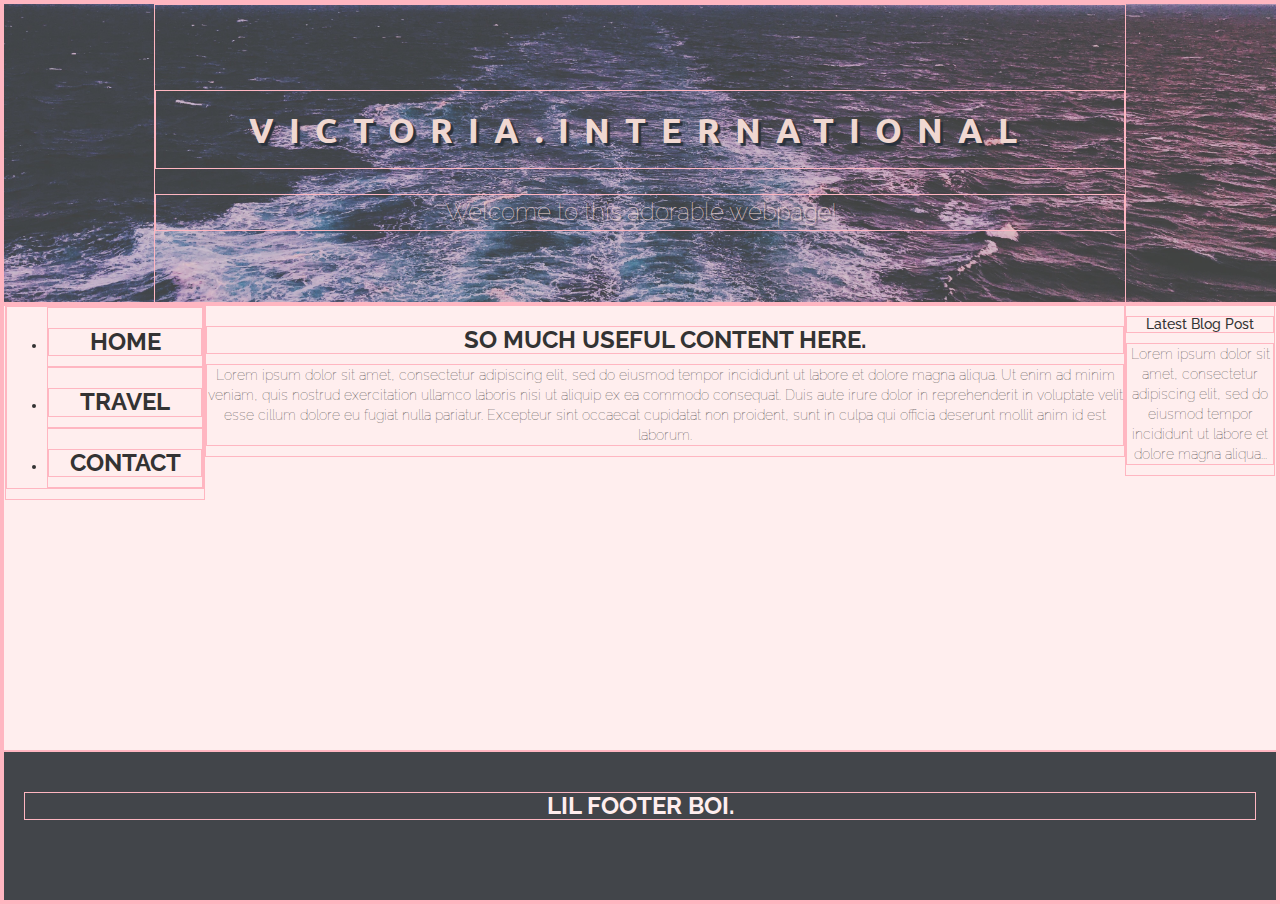
==== index.html @ a7b3a6ed "Successfully organized HTML and CSS to give me the layout I was hoping for. Very Basic. No Fancy CSS" ====
<!DOCTYPE html>
<html>
<head>
	<title>Creative Landing Page</title>
	<link rel="stylesheet" href="https://maxcdn.bootstrapcdn.com/bootstrap/3.2.0/css/bootstrap.min.css">
	<link href="https://fonts.googleapis.com/css?family=Raleway|Ubuntu" rel="stylesheet">
	<link rel="stylesheet" href="style.css">
</head>
<body>
	<div class="content">

		<div class="header">
			<div class="banner">
				<h1 id="title">Victoria.International</h1>
				<p id="subtitle">Welcome to this adorable webpage!</p>
			</div><!--End of Banner div-->
		</div><!--End of header div-->

		<div class="body">
			<div id="container">
				<div id="center" class="column">
					<h3>So much useful content here.</h3>
					<p>Lorem ipsum dolor sit amet, consectetur adipiscing elit, sed do eiusmod tempor incididunt ut labore et dolore magna aliqua. Ut enim ad minim veniam, quis nostrud exercitation ullamco laboris nisi ut aliquip ex ea commodo consequat. Duis aute irure dolor in reprehenderit in voluptate velit esse cillum dolore eu fugiat nulla pariatur. Excepteur sint occaecat cupidatat non proident, sunt in culpa qui officia deserunt mollit anim id est laborum.</p>
				</div><!--End of Center div-->
  				<div id="left" class="column">
  					<ul>
						<li><h3>Home</h3></li>
						<li><h3>Travel</h3></li>
						<li><h3>Contact</h3></li>
					</ul>
  				</div><!--End of Left div-->
  				<div id="right" class="column">
  					<h5>Latest Blog Post</h5>
  					<p>Lorem ipsum dolor sit amet, consectetur adipiscing elit, sed do eiusmod tempor incididunt ut labore et dolore magna aliqua...</p>
  				</div><!--End of Right div-->
			</div><!--End of Container div-->
		</div><!--End of Body div-->

		<div class="footer">
			<h3>Lil footer boi.</h5>
		</div><!--End of Footer div-->

	</div><!--End of Content div-->
</body>
</html>
---- style.css ----
* {
	border: 1px solid lightpink;
}

/* Fonts and colors only */
body {
	font-family: 'Raleway', sans-serif;
	font-weight: lighter;
	font-style: normal;
	text-align: center;
	min-width: 550px;

}

h1 {
	font-family: 'Ubuntu', sans-serif;
	font-weight: bold;
	text-transform: uppercase;
}

h2 {
	font-family: 'Ubuntu', sans-serif;
	font-weight: normal;
	text-transform: uppercase;
}

h3 {
	font-family: 'Raleway', sans-serif;
	font-weight: bold;
	text-transform: uppercase;
}

/*Custom Design*/

.content{
	display: flex;
	min-height: 100vh;
	flex-direction: column;
}

/* Header Styles */
.header {
	height: 300px;
	background-image: url("images/ocean.jpg");
	background-position: center bottom -420px;
	background-size: cover;
}
.banner {
	height: 300px;
	position: center;
	margin: auto 150px;
	text-align: center;
	padding-top: 60px;
	overflow: scroll;
    justify-content: space-around;
}

.banner h1 {
	color: rgb(240, 216, 209);
	text-shadow: 3px 3px 1px #2A323D;
	font-size: 34px;
	letter-spacing: 15px;
	padding: 20px;
	margin-top: 25px;
	margin-bottom: 25px;
}

.banner p {
	color: rgb(240, 216, 209);
	text-shadow: 2px 2px 1px #2A323D;
	font-size: 24px;
	margin: auto 0px;
}
/* ------------------------------------- */


/* Body Styles */
.body {
	flex: 1;
	background-color: #FFEEEE;
	text-align: center;
}

#container {
	padding-left: 200px;
	padding-right: 150px;
}

#container .column {
  position: relative;
  float: left;
}

#center {
  width: 100%;
}

#left {
  width: 200px;          
  right: 200px;          
  margin-left: -100%;
}

#right {
  width: 150px;          
  margin-right: -150px;  
}

/* ------------------------------------- */


/* Footer Styles */
.footer {
	color: #FFEEEE;
	height: 150px;
	background-color: #42454A;
	padding: 20px;
}
/* ------------------------------------- */



/*Custom Design for Viewport Sizes*/

/*Tablet Format*/
@media screen and (max-width: 769px) {
.banner {
	border-width: 60px 90px;
	margin: 0px;
}
#title {
	font-size: 28px;
	letter-spacing: 8px;	
}
}/*End of Tablet Format*/


/*Phone Format*/
@media screen and (max-width: 481px) {
.banner {
	border-width: 60px 20px 60px 20px;
	margin: 0px;
}
#title {
	font-size: 20px;
	letter-spacing: 2px;
	padding: 20px 0px;
}
#subtitle {
	font-weight: lighter;
	font-size: 18px;
	padding-top: 0px;
}
}/*End of Phone Format*/
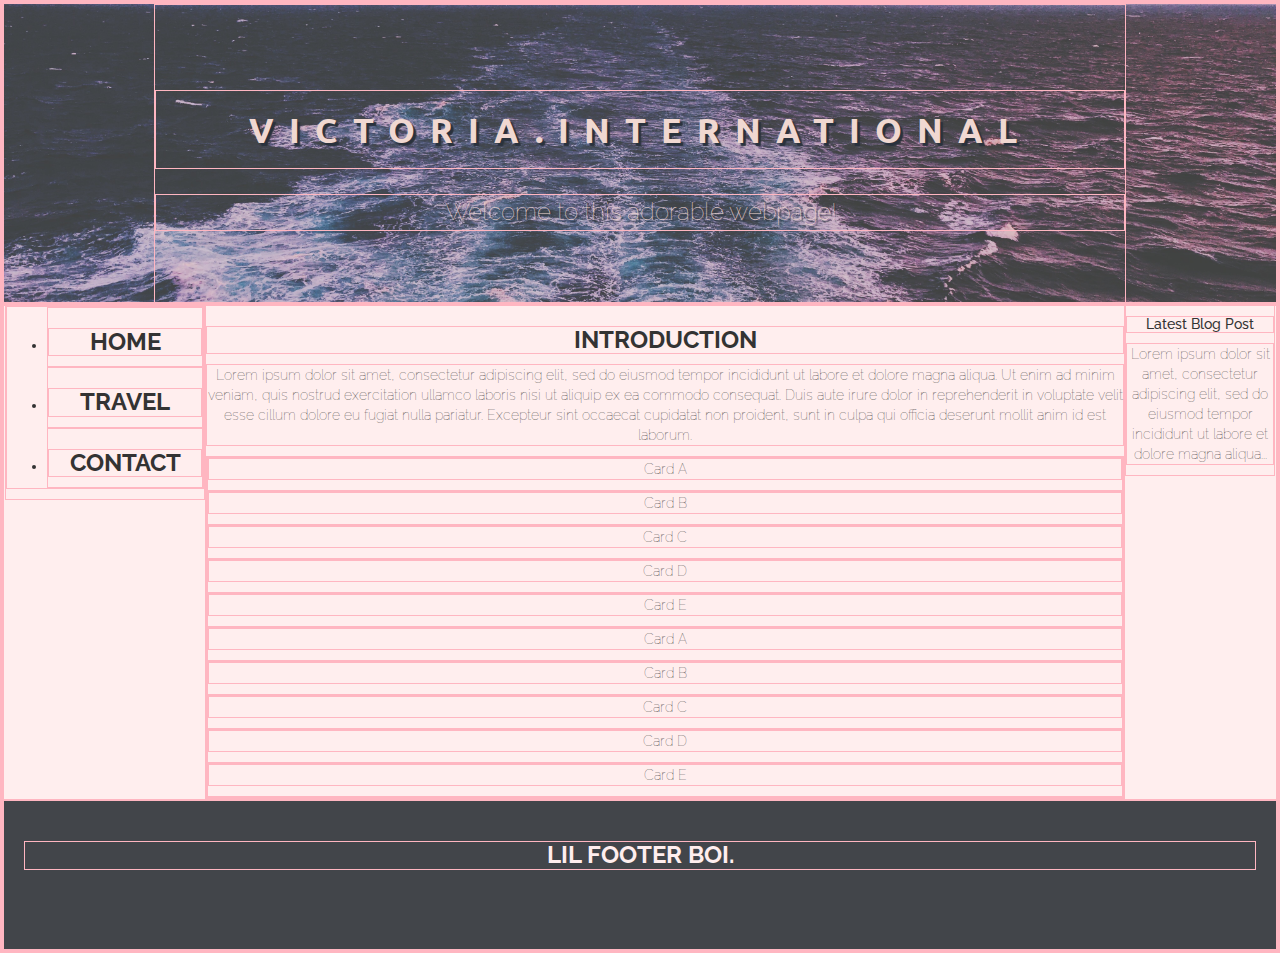
==== commit 04ba42c5: "Testing card addition to layout. In progress. Only HTML transferred no CSS." ====
--- a/index.html
+++ b/index.html
@@ -19,8 +19,40 @@
 		<div class="body">
 			<div id="container">
 				<div id="center" class="column">
-					<h3>So much useful content here.</h3>
+					<h3>Introduction</h3>
 					<p>Lorem ipsum dolor sit amet, consectetur adipiscing elit, sed do eiusmod tempor incididunt ut labore et dolore magna aliqua. Ut enim ad minim veniam, quis nostrud exercitation ullamco laboris nisi ut aliquip ex ea commodo consequat. Duis aute irure dolor in reprehenderit in voluptate velit esse cillum dolore eu fugiat nulla pariatur. Excepteur sint occaecat cupidatat non proident, sunt in culpa qui officia deserunt mollit anim id est laborum.</p>
+					<div class="deck">
+						<div class="card" id="itemA">
+							<p>Card A</p>
+						</div>
+						<div class="card" id="itemB">
+							<p>Card B</p>
+						</div>
+						<div class="card" id="itemC">
+							<p>Card C</p>
+						</div>
+						<div class="card" id="itemD">
+							<p>Card D</p>
+						</div>
+						<div class="card" id="itemE">
+							<p>Card E</p>
+						</div>
+						<div class="card" id="itemA">
+							<p>Card A</p>
+						</div>
+						<div class="card" id="itemB">
+							<p>Card B</p>
+						</div>
+						<div class="card" id="itemC">
+							<p>Card C</p>
+						</div>
+						<div class="card" id="itemD">
+							<p>Card D</p>
+						</div>
+						<div class="card" id="itemE">
+							<p>Card E</p>
+						</div>
+					</div><!--End of Deck div-->
 				</div><!--End of Center div-->
   				<div id="left" class="column">
   					<ul>
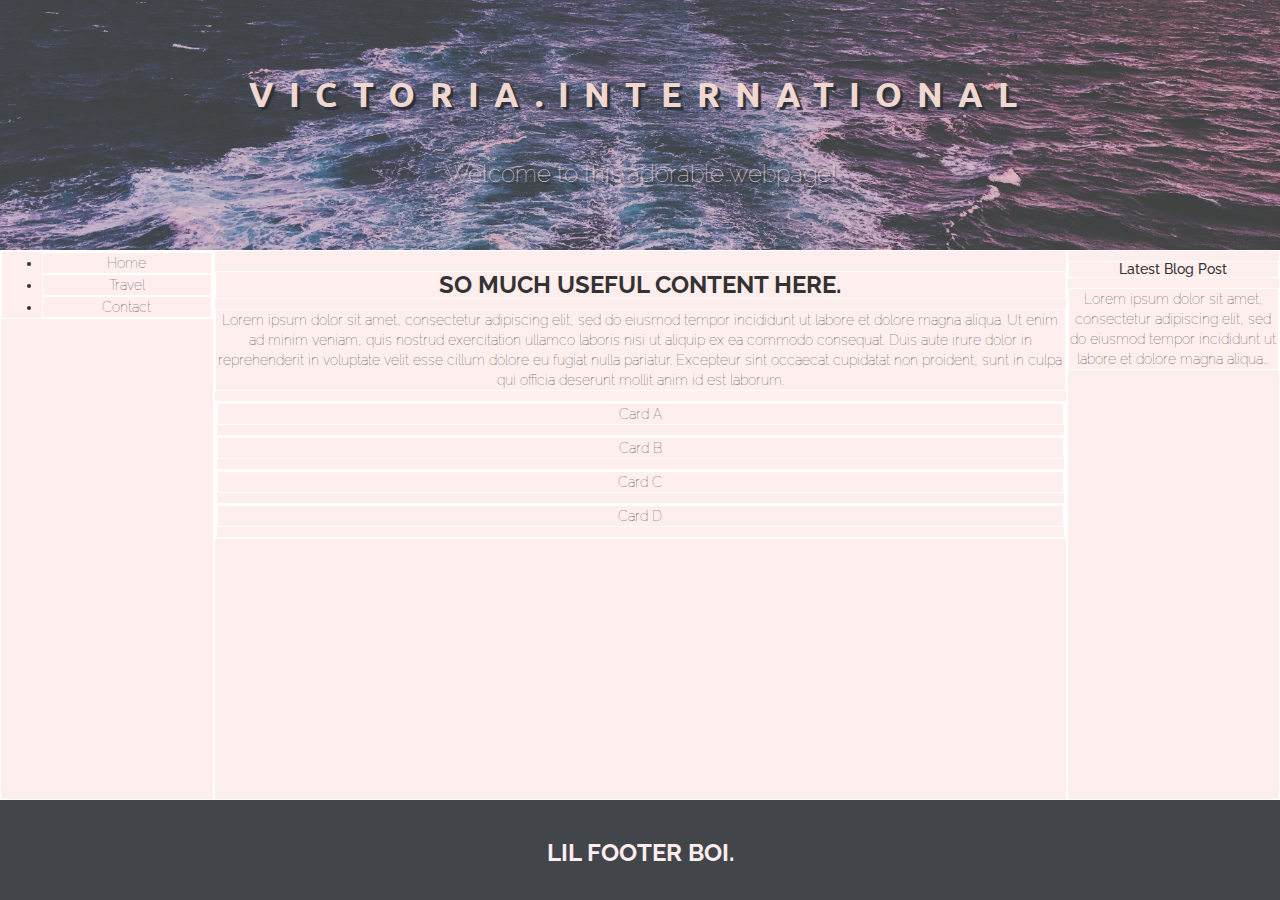
==== commit e20c617d: "Created desired layout with flexbox properties. Have not experimented with scrolling through boxes -" ====
--- a/index.html
+++ b/index.html
@@ -8,7 +8,6 @@
 </head>
 <body>
 	<div class="content">
-
 		<div class="header">
 			<div class="banner">
 				<h1 id="title">Victoria.International</h1>
@@ -17,61 +16,42 @@
 		</div><!--End of header div-->
 
 		<div class="body">
-			<div id="container">
-				<div id="center" class="column">
-					<h3>Introduction</h3>
+				<div id="left">
+					<ul>
+						<li>Home</li>
+						<li>Travel</li>
+						<li>Contact</li>
+					</ul>
+				</div>
+				<div id="center">
+					<h3>So much useful content here.</h3>
 					<p>Lorem ipsum dolor sit amet, consectetur adipiscing elit, sed do eiusmod tempor incididunt ut labore et dolore magna aliqua. Ut enim ad minim veniam, quis nostrud exercitation ullamco laboris nisi ut aliquip ex ea commodo consequat. Duis aute irure dolor in reprehenderit in voluptate velit esse cillum dolore eu fugiat nulla pariatur. Excepteur sint occaecat cupidatat non proident, sunt in culpa qui officia deserunt mollit anim id est laborum.</p>
-					<div class="deck">
-						<div class="card" id="itemA">
+					<div id="deck">
+						<div class="card">
 							<p>Card A</p>
 						</div>
-						<div class="card" id="itemB">
+						<div class="card">
 							<p>Card B</p>
 						</div>
-						<div class="card" id="itemC">
+						<div class="card">
 							<p>Card C</p>
 						</div>
-						<div class="card" id="itemD">
+						<div class="card">
 							<p>Card D</p>
 						</div>
-						<div class="card" id="itemE">
-							<p>Card E</p>
-						</div>
-						<div class="card" id="itemA">
-							<p>Card A</p>
-						</div>
-						<div class="card" id="itemB">
-							<p>Card B</p>
-						</div>
-						<div class="card" id="itemC">
-							<p>Card C</p>
-						</div>
-						<div class="card" id="itemD">
-							<p>Card D</p>
-						</div>
-						<div class="card" id="itemE">
-							<p>Card E</p>
-						</div>
-					</div><!--End of Deck div-->
-				</div><!--End of Center div-->
-  				<div id="left" class="column">
-  					<ul>
-						<li><h3>Home</h3></li>
-						<li><h3>Travel</h3></li>
-						<li><h3>Contact</h3></li>
-					</ul>
-  				</div><!--End of Left div-->
-  				<div id="right" class="column">
-  					<h5>Latest Blog Post</h5>
-  					<p>Lorem ipsum dolor sit amet, consectetur adipiscing elit, sed do eiusmod tempor incididunt ut labore et dolore magna aliqua...</p>
-  				</div><!--End of Right div-->
-			</div><!--End of Container div-->
+					</div>
+				</div>
+				<div id="right">
+					<h5>Latest Blog Post</h5>
+					<p>Lorem ipsum dolor sit amet, consectetur adipiscing elit, sed do eiusmod tempor incididunt ut labore et dolore magna aliqua...</p>
+				</div>
 		</div><!--End of Body div-->
+
+
 
 		<div class="footer">
 			<h3>Lil footer boi.</h5>
 		</div><!--End of Footer div-->
-
 	</div><!--End of Content div-->
 </body>
 </html>--- a/style.css
+++ b/style.css
@@ -1,6 +1,6 @@
-* {
+/** {
 	border: 1px solid lightpink;
-}
+}*/
 
 /* Fonts and colors only */
 body {
@@ -8,7 +8,6 @@
 	font-weight: lighter;
 	font-style: normal;
 	text-align: center;
-	min-width: 550px;
 
 }
 
@@ -40,17 +39,17 @@
 
 /* Header Styles */
 .header {
-	height: 300px;
+	height: 250px;
 	background-image: url("images/ocean.jpg");
 	background-position: center bottom -420px;
 	background-size: cover;
 }
 .banner {
-	height: 300px;
+	height: 250px;
 	position: center;
 	margin: auto 150px;
 	text-align: center;
-	padding-top: 60px;
+	padding-top: 30px;
 	overflow: scroll;
     justify-content: space-around;
 }
@@ -76,34 +75,26 @@
 
 /* Body Styles */
 .body {
+	display: flex;
 	flex: 1;
 	background-color: #FFEEEE;
 	text-align: center;
 }
 
-#container {
-	padding-left: 200px;
-	padding-right: 150px;
-}
-
-#container .column {
-  position: relative;
-  float: left;
+.body * {
+	border: 1px solid white;
 }
 
 #center {
-  width: 100%;
+	width: 80%;
 }
 
 #left {
-  width: 200px;          
-  right: 200px;          
-  margin-left: -100%;
+	 width: 20%;
 }
 
 #right {
-  width: 150px;          
-  margin-right: -150px;  
+	width: 20%;
 }
 
 /* ------------------------------------- */
@@ -112,7 +103,7 @@
 /* Footer Styles */
 .footer {
 	color: #FFEEEE;
-	height: 150px;
+	height: 100px;
 	background-color: #42454A;
 	padding: 20px;
 }
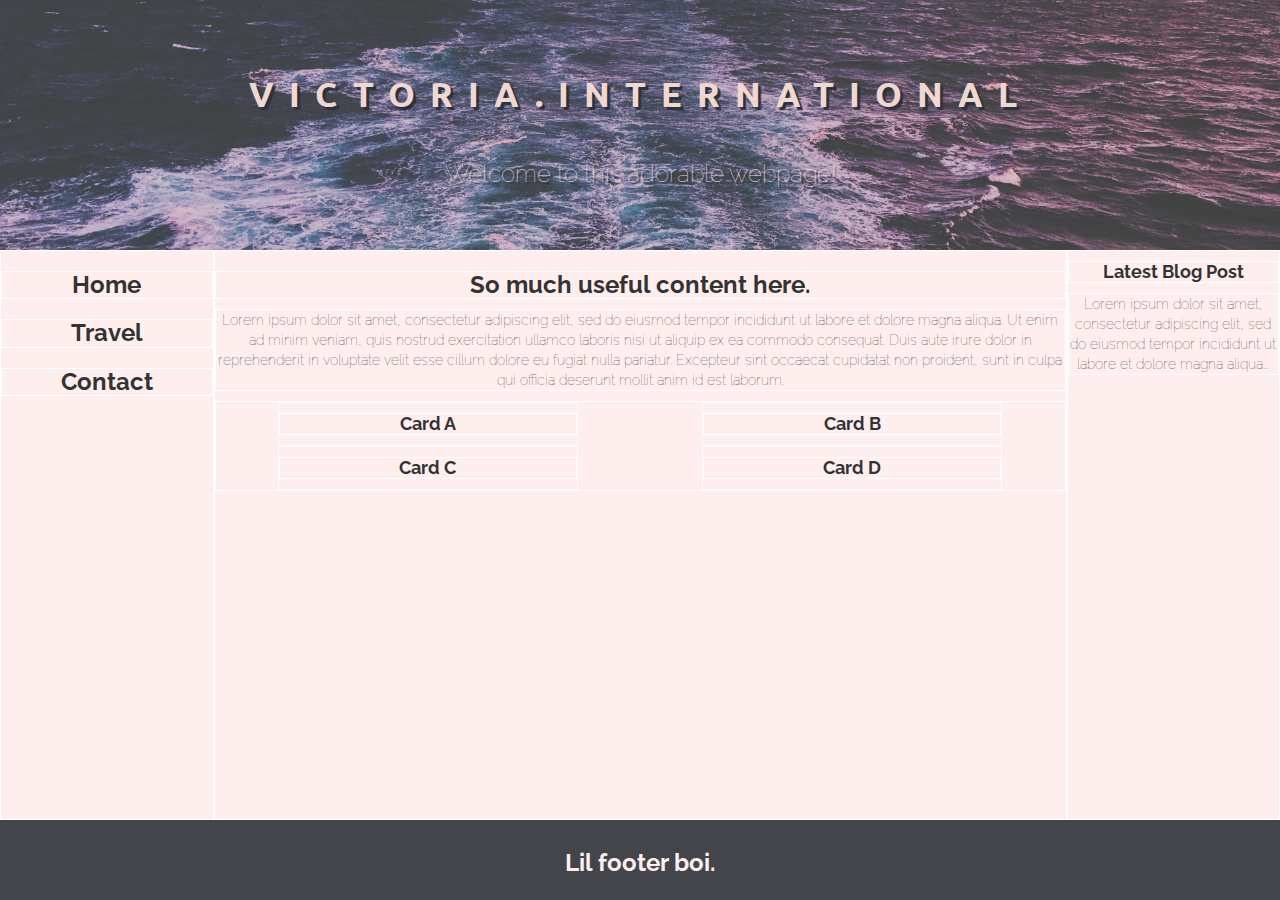
==== commit ac86546d: "Small changes. Removed list in left sidebar." ====
--- a/index.html
+++ b/index.html
@@ -17,32 +17,30 @@
 
 		<div class="body">
 				<div id="left">
-					<ul>
-						<li>Home</li>
-						<li>Travel</li>
-						<li>Contact</li>
-					</ul>
+						<h3>Home</h3>
+						<h3>Travel</h3>
+						<h3>Contact</h3>
 				</div>
 				<div id="center">
 					<h3>So much useful content here.</h3>
 					<p>Lorem ipsum dolor sit amet, consectetur adipiscing elit, sed do eiusmod tempor incididunt ut labore et dolore magna aliqua. Ut enim ad minim veniam, quis nostrud exercitation ullamco laboris nisi ut aliquip ex ea commodo consequat. Duis aute irure dolor in reprehenderit in voluptate velit esse cillum dolore eu fugiat nulla pariatur. Excepteur sint occaecat cupidatat non proident, sunt in culpa qui officia deserunt mollit anim id est laborum.</p>
 					<div id="deck">
 						<div class="card">
-							<p>Card A</p>
+							<h4>Card A</h4>
 						</div>
 						<div class="card">
-							<p>Card B</p>
+							<h4>Card B</h4>
 						</div>
 						<div class="card">
-							<p>Card C</p>
+							<h4>Card C</h4>
 						</div>
 						<div class="card">
-							<p>Card D</p>
+							<h4>Card D</h4>
 						</div>
 					</div>
 				</div>
 				<div id="right">
-					<h5>Latest Blog Post</h5>
+					<h4>Latest Blog Post</h4>
 					<p>Lorem ipsum dolor sit amet, consectetur adipiscing elit, sed do eiusmod tempor incididunt ut labore et dolore magna aliqua...</p>
 				</div>
 		</div><!--End of Body div-->
--- a/style.css
+++ b/style.css
@@ -26,7 +26,13 @@
 h3 {
 	font-family: 'Raleway', sans-serif;
 	font-weight: bold;
-	text-transform: uppercase;
+	text-transform: normal;
+}
+
+h4 {
+	font-family: 'Raleway', sans-serif;
+	font-weight: bold;
+	text-transform: normal;
 }
 
 /*Custom Design*/
@@ -83,14 +89,26 @@
 
 .body * {
 	border: 1px solid white;
+	overflow: scroll;
 }
 
 #center {
 	width: 80%;
 }
 
+#deck{
+	display: flex;
+	flex-wrap: wrap;
+	justify-content: space-around;
+}
+.card {
+	 width: 300px;
+}
+
 #left {
 	 width: 20%;
+	 text-align: center;
+	 padding: 0px;
 }
 
 #right {
@@ -103,9 +121,9 @@
 /* Footer Styles */
 .footer {
 	color: #FFEEEE;
-	height: 100px;
+	height: 80px;
 	background-color: #42454A;
-	padding: 20px;
+	padding: 10px;
 }
 /* ------------------------------------- */
 
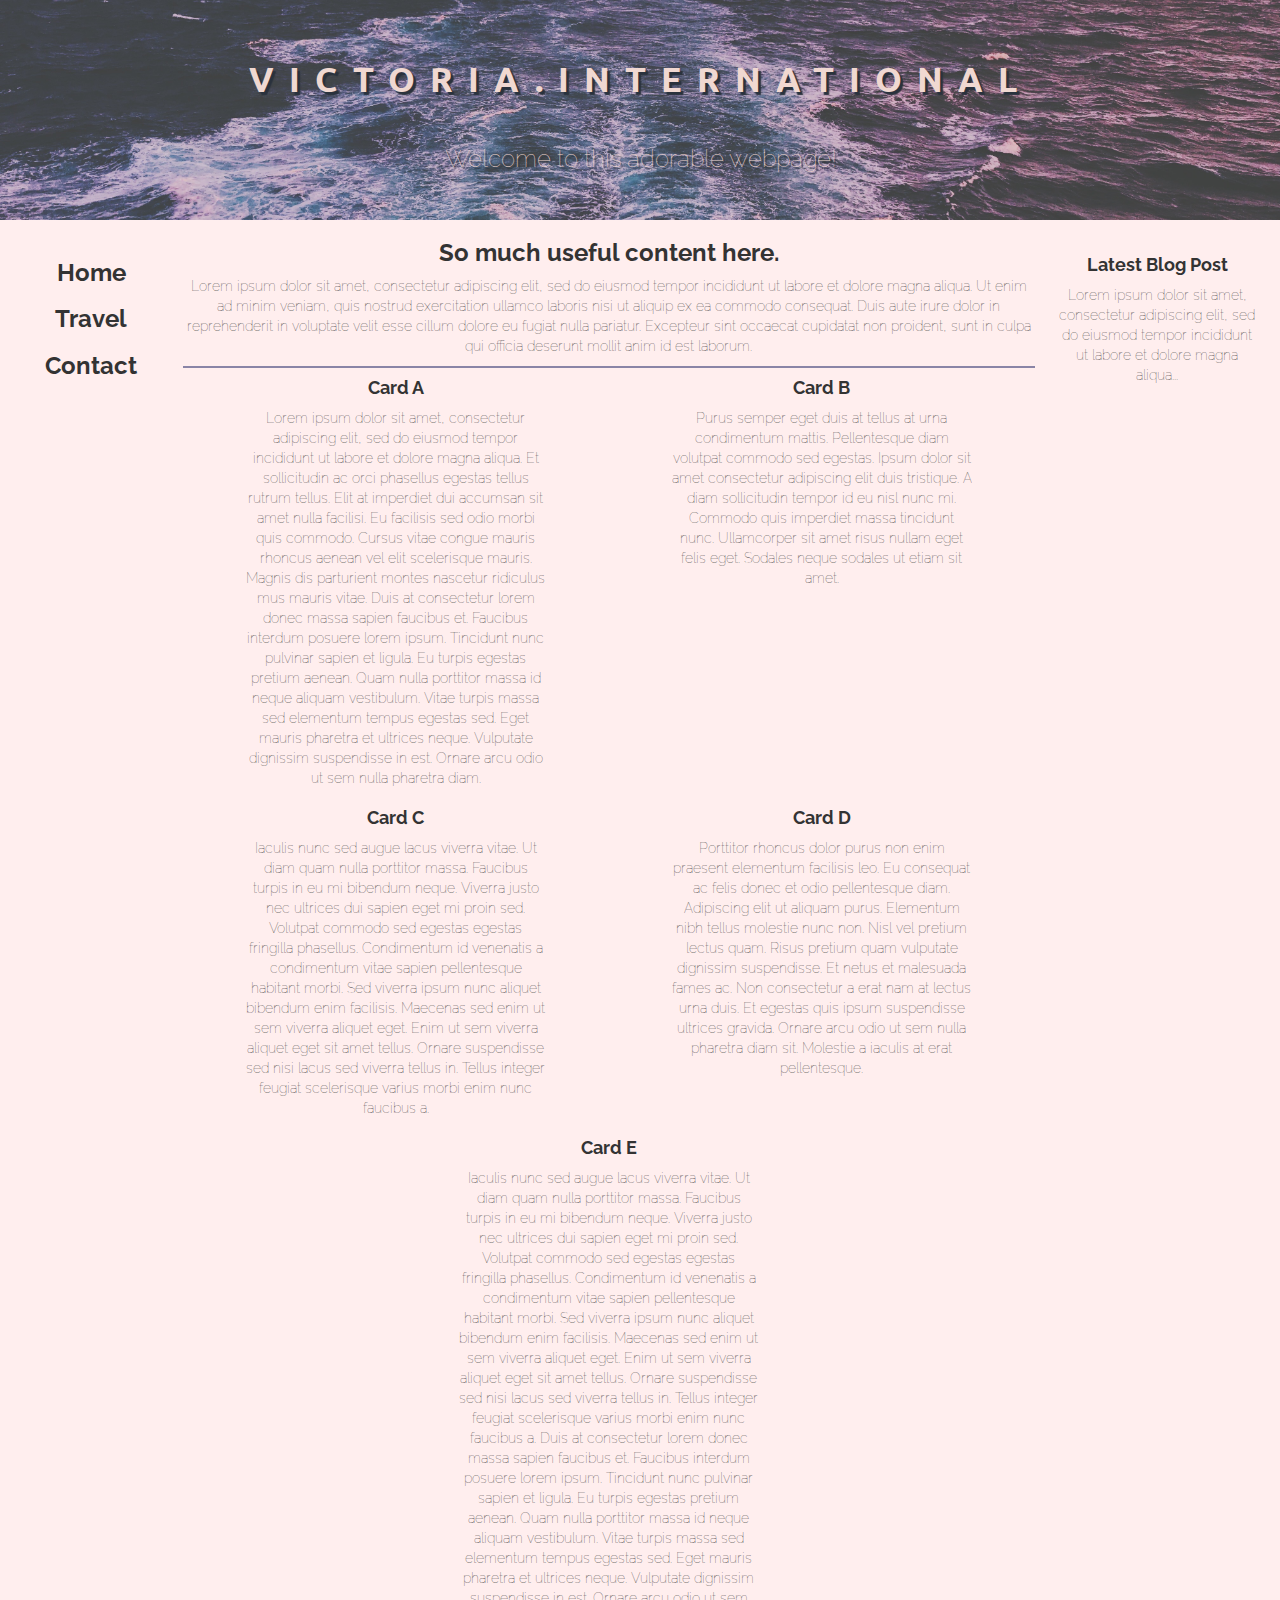
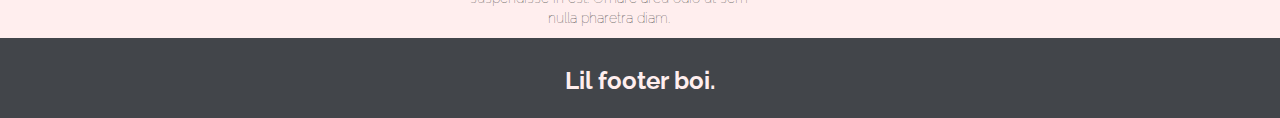
==== commit 64e78a68: "Things are looking good. More content/photos need to be added. Some areas of padding need tweaking. " ====
--- a/index.html
+++ b/index.html
@@ -27,15 +27,23 @@
 					<div id="deck">
 						<div class="card">
 							<h4>Card A</h4>
+							<p>Lorem ipsum dolor sit amet, consectetur adipiscing elit, sed do eiusmod tempor incididunt ut labore et dolore magna aliqua. Et sollicitudin ac orci phasellus egestas tellus rutrum tellus. Elit at imperdiet dui accumsan sit amet nulla facilisi. Eu facilisis sed odio morbi quis commodo. Cursus vitae congue mauris rhoncus aenean vel elit scelerisque mauris. Magnis dis parturient montes nascetur ridiculus mus mauris vitae. Duis at consectetur lorem donec massa sapien faucibus et. Faucibus interdum posuere lorem ipsum. Tincidunt nunc pulvinar sapien et ligula. Eu turpis egestas pretium aenean. Quam nulla porttitor massa id neque aliquam vestibulum. Vitae turpis massa sed elementum tempus egestas sed. Eget mauris pharetra et ultrices neque. Vulputate dignissim suspendisse in est. Ornare arcu odio ut sem nulla pharetra diam.</p>
 						</div>
 						<div class="card">
 							<h4>Card B</h4>
+							<p>Purus semper eget duis at tellus at urna condimentum mattis. Pellentesque diam volutpat commodo sed egestas. Ipsum dolor sit amet consectetur adipiscing elit duis tristique. A diam sollicitudin tempor id eu nisl nunc mi. Commodo quis imperdiet massa tincidunt nunc. Ullamcorper sit amet risus nullam eget felis eget. Sodales neque sodales ut etiam sit amet. </p>
 						</div>
 						<div class="card">
 							<h4>Card C</h4>
+							<p>Iaculis nunc sed augue lacus viverra vitae. Ut diam quam nulla porttitor massa. Faucibus turpis in eu mi bibendum neque. Viverra justo nec ultrices dui sapien eget mi proin sed. Volutpat commodo sed egestas egestas fringilla phasellus. Condimentum id venenatis a condimentum vitae sapien pellentesque habitant morbi. Sed viverra ipsum nunc aliquet bibendum enim facilisis. Maecenas sed enim ut sem viverra aliquet eget. Enim ut sem viverra aliquet eget sit amet tellus. Ornare suspendisse sed nisi lacus sed viverra tellus in. Tellus integer feugiat scelerisque varius morbi enim nunc faucibus a.</p>
 						</div>
 						<div class="card">
 							<h4>Card D</h4>
+							<p>Porttitor rhoncus dolor purus non enim praesent elementum facilisis leo. Eu consequat ac felis donec et odio pellentesque diam. Adipiscing elit ut aliquam purus. Elementum nibh tellus molestie nunc non. Nisl vel pretium lectus quam. Risus pretium quam vulputate dignissim suspendisse. Et netus et malesuada fames ac. Non consectetur a erat nam at lectus urna duis. Et egestas quis ipsum suspendisse ultrices gravida. Ornare arcu odio ut sem nulla pharetra diam sit. Molestie a iaculis at erat pellentesque.</p>
+						</div>
+						<div class="card">
+							<h4>Card E</h4>
+							<p>Iaculis nunc sed augue lacus viverra vitae. Ut diam quam nulla porttitor massa. Faucibus turpis in eu mi bibendum neque. Viverra justo nec ultrices dui sapien eget mi proin sed. Volutpat commodo sed egestas egestas fringilla phasellus. Condimentum id venenatis a condimentum vitae sapien pellentesque habitant morbi. Sed viverra ipsum nunc aliquet bibendum enim facilisis. Maecenas sed enim ut sem viverra aliquet eget. Enim ut sem viverra aliquet eget sit amet tellus. Ornare suspendisse sed nisi lacus sed viverra tellus in. Tellus integer feugiat scelerisque varius morbi enim nunc faucibus a. Duis at consectetur lorem donec massa sapien faucibus et. Faucibus interdum posuere lorem ipsum. Tincidunt nunc pulvinar sapien et ligula. Eu turpis egestas pretium aenean. Quam nulla porttitor massa id neque aliquam vestibulum. Vitae turpis massa sed elementum tempus egestas sed. Eget mauris pharetra et ultrices neque. Vulputate dignissim suspendisse in est. Ornare arcu odio ut sem nulla pharetra diam.</p>
 						</div>
 					</div>
 				</div>
--- a/style.css
+++ b/style.css
@@ -45,17 +45,17 @@
 
 /* Header Styles */
 .header {
-	height: 250px;
+	height: 220px;
 	background-image: url("images/ocean.jpg");
 	background-position: center bottom -420px;
 	background-size: cover;
 }
 .banner {
-	height: 250px;
+	height: 220px;
 	position: center;
 	margin: auto 150px;
 	text-align: center;
-	padding-top: 30px;
+	padding-top: 15px;
 	overflow: scroll;
     justify-content: space-around;
 }
@@ -88,31 +88,33 @@
 }
 
 .body * {
-	border: 1px solid white;
-	overflow: scroll;
+/*	border: 1px solid white;
+*/	overflow: scroll;
 }
 
 #center {
-	width: 80%;
+	width: 70%;
 }
 
 #deck{
 	display: flex;
 	flex-wrap: wrap;
 	justify-content: space-around;
+	border-top: 2px solid #8A84A6;
 }
 .card {
 	 width: 300px;
 }
 
 #left {
-	 width: 20%;
+	 width: 15%;
 	 text-align: center;
-	 padding: 0px;
+	 padding-top: 20px;
 }
 
 #right {
 	width: 20%;
+	padding: 25px 20px 20px 20px;
 }
 
 /* ------------------------------------- */
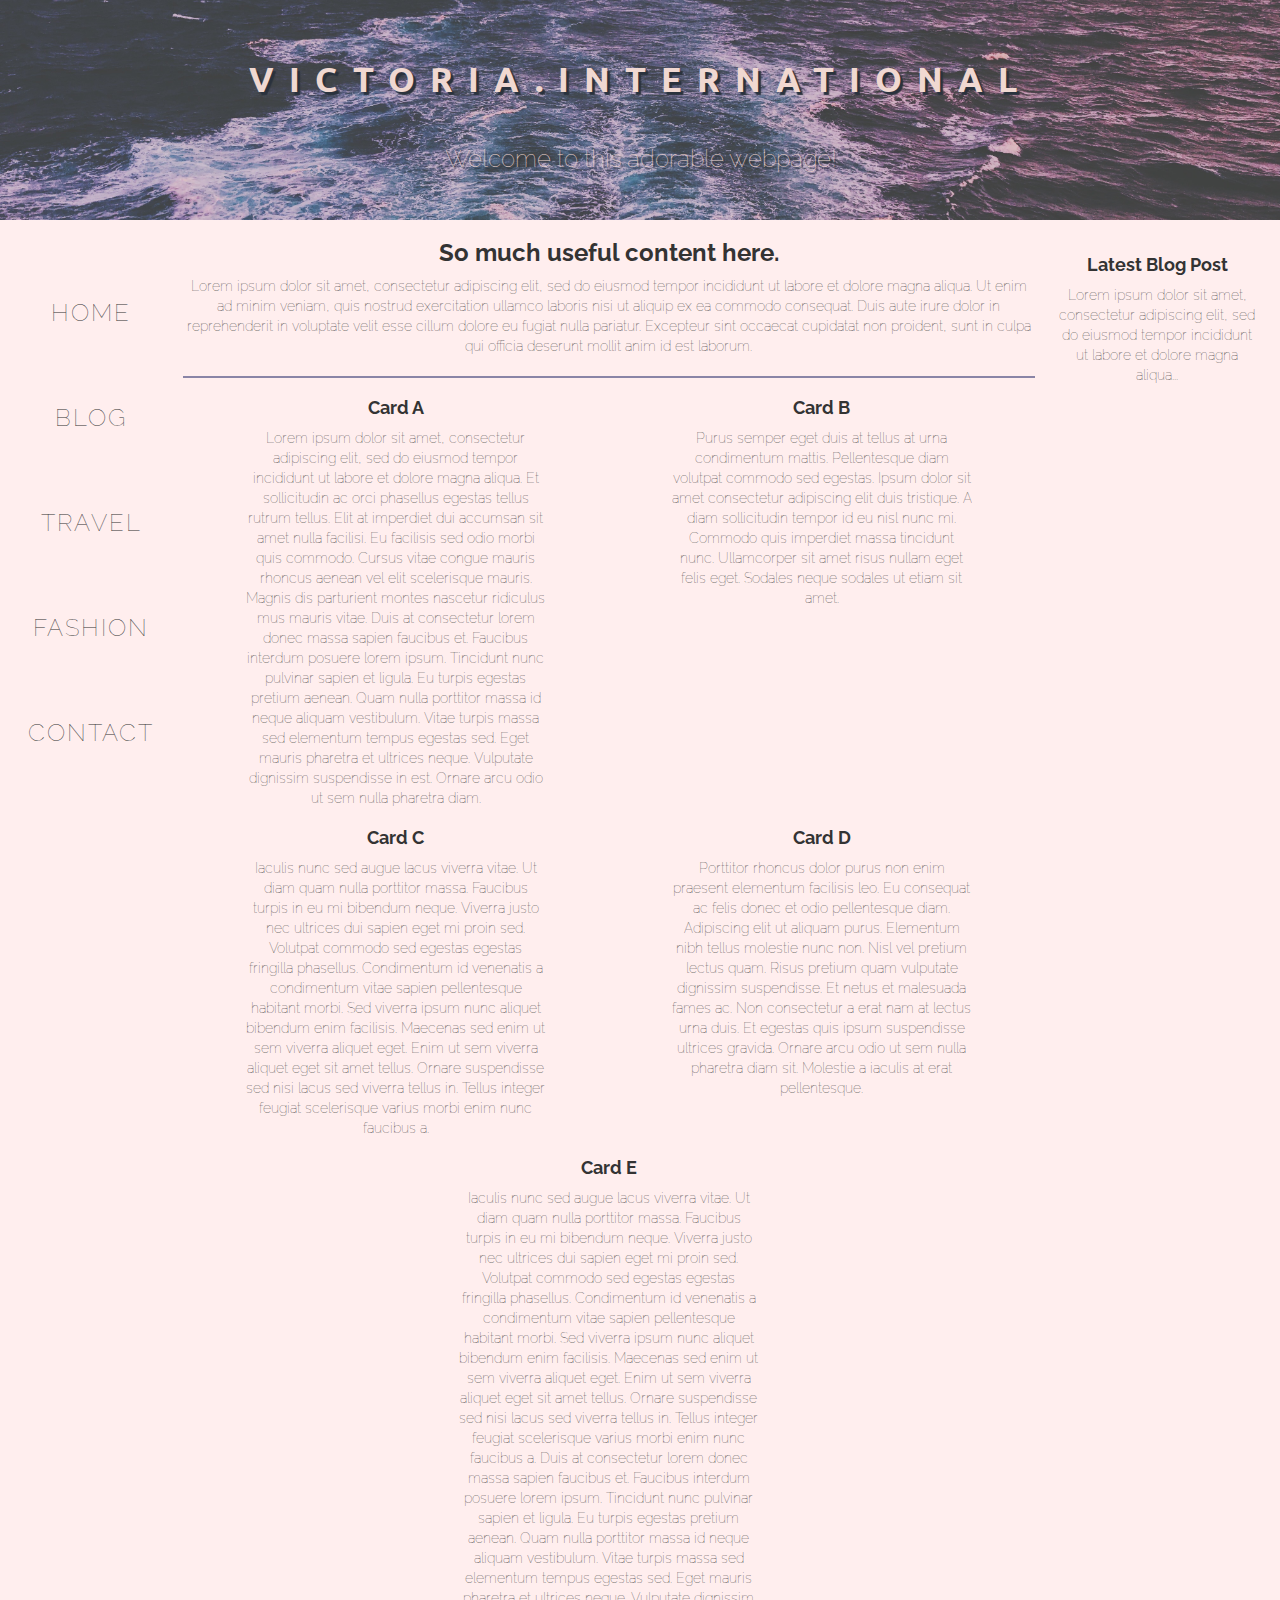
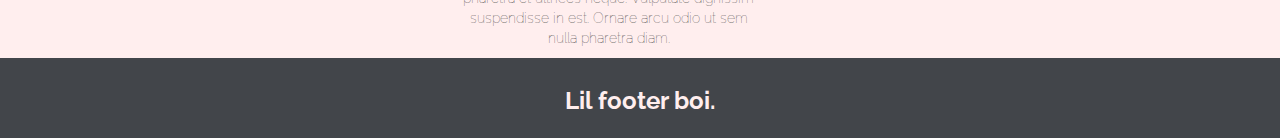
==== commit a1b3e458: "Current state is stable and lovely." ====
--- a/index.html
+++ b/index.html
@@ -18,12 +18,16 @@
 		<div class="body">
 				<div id="left">
 						<h3>Home</h3>
+						<h3>Blog</h3>
 						<h3>Travel</h3>
+						<h3>Fashion</h3>
 						<h3>Contact</h3>
 				</div>
 				<div id="center">
-					<h3>So much useful content here.</h3>
-					<p>Lorem ipsum dolor sit amet, consectetur adipiscing elit, sed do eiusmod tempor incididunt ut labore et dolore magna aliqua. Ut enim ad minim veniam, quis nostrud exercitation ullamco laboris nisi ut aliquip ex ea commodo consequat. Duis aute irure dolor in reprehenderit in voluptate velit esse cillum dolore eu fugiat nulla pariatur. Excepteur sint occaecat cupidatat non proident, sunt in culpa qui officia deserunt mollit anim id est laborum.</p>
+					<div id="intro">
+						<h3>So much useful content here.</h3>
+						<p>Lorem ipsum dolor sit amet, consectetur adipiscing elit, sed do eiusmod tempor incididunt ut labore et dolore magna aliqua. Ut enim ad minim veniam, quis nostrud exercitation ullamco laboris nisi ut aliquip ex ea commodo consequat. Duis aute irure dolor in reprehenderit in voluptate velit esse cillum dolore eu fugiat nulla pariatur. Excepteur sint occaecat cupidatat non proident, sunt in culpa qui officia deserunt mollit anim id est laborum.</p>
+					</div><!--End of Intro div-->
 					<div id="deck">
 						<div class="card">
 							<h4>Card A</h4>
--- a/style.css
+++ b/style.css
@@ -96,11 +96,17 @@
 	width: 70%;
 }
 
+#intro {
+	/*border: 1px solid pink;*/
+	padding-bottom: 10px;
+}
+
 #deck{
 	display: flex;
 	flex-wrap: wrap;
 	justify-content: space-around;
 	border-top: 2px solid #8A84A6;
+	padding-top: 10px;
 }
 .card {
 	 width: 300px;
@@ -109,7 +115,14 @@
 #left {
 	 width: 15%;
 	 text-align: center;
-	 padding-top: 20px;
+	 padding-top: 30px;
+}
+
+#left h3 {
+	font-weight: lighter;
+	letter-spacing: 2px;
+	text-transform: uppercase;
+	line-height: 85px;
 }
 
 #right {
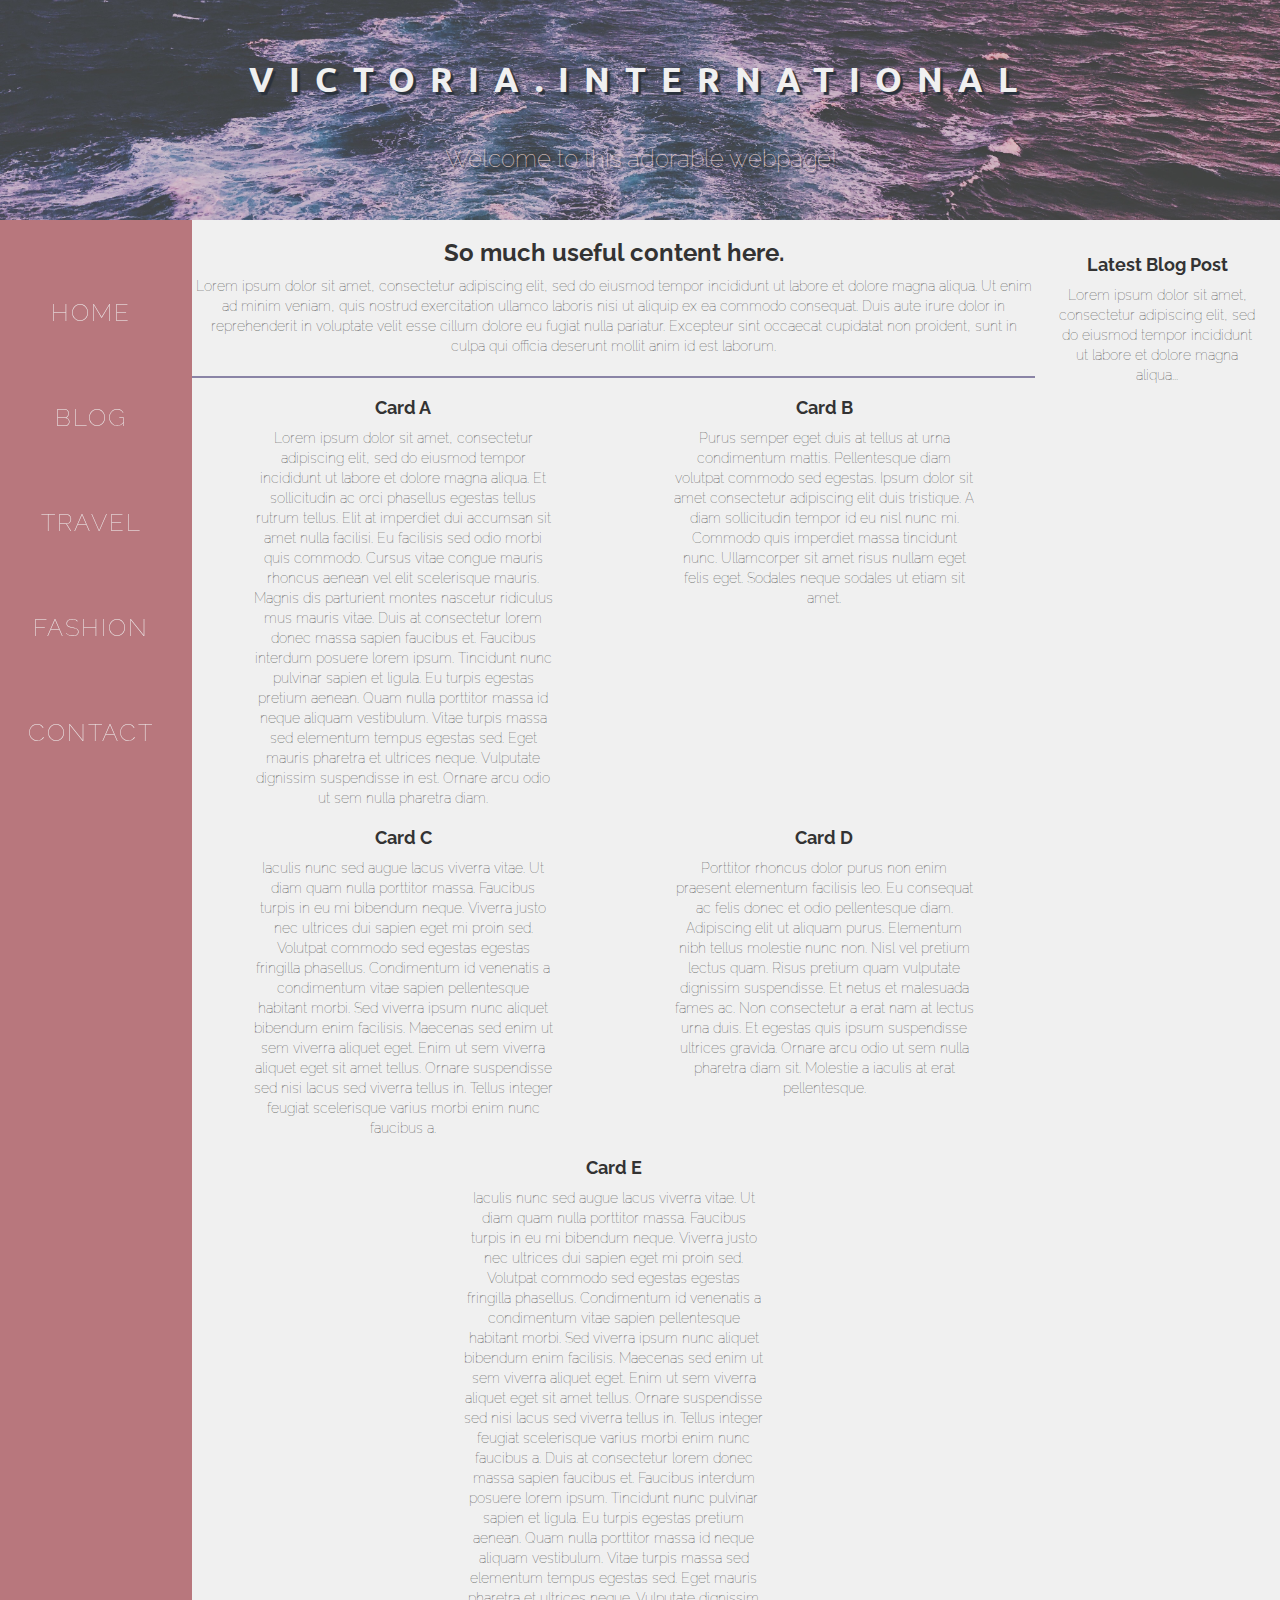
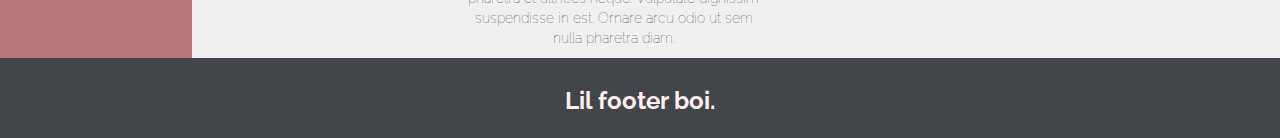
==== commit 776d7ecd: "successfully added left sidebar color." ====
--- a/index.html
+++ b/index.html
@@ -16,6 +16,7 @@
 		</div><!--End of header div-->
 
 		<div class="body">
+			<div id="left-background"></div>
 				<div id="left">
 						<h3>Home</h3>
 						<h3>Blog</h3>
--- a/style.css
+++ b/style.css
@@ -49,11 +49,12 @@
 	background-image: url("images/ocean.jpg");
 	background-position: center bottom -420px;
 	background-size: cover;
+	z-index: 2;
 }
 .banner {
 	height: 220px;
+	width: 100vw;
 	position: center;
-	margin: auto 150px;
 	text-align: center;
 	padding-top: 15px;
 	overflow: scroll;
@@ -61,7 +62,7 @@
 }
 
 .banner h1 {
-	color: rgb(240, 216, 209);
+	color: rgb(240,240,240);
 	text-shadow: 3px 3px 1px #2A323D;
 	font-size: 34px;
 	letter-spacing: 15px;
@@ -83,13 +84,24 @@
 .body {
 	display: flex;
 	flex: 1;
-	background-color: #FFEEEE;
+	background-color: rgb(240,240,240);
 	text-align: center;
-}
-
-.body * {
-/*	border: 1px solid white;
-*/	overflow: scroll;
+	z-index: 0;
+}
+
+.body * {/*
+	border: 1px solid white;*/
+	overflow: scroll;
+}
+
+#left-background {
+	background-color: #b8777d;
+	height: 2000px;
+	width: 15%;
+	z-index: 1;
+	position: fixed;
+	top: 0px;
+	left: 0px;
 }
 
 #center {
@@ -99,6 +111,7 @@
 #intro {
 	/*border: 1px solid pink;*/
 	padding-bottom: 10px;
+	padding-left: 10px;
 }
 
 #deck{
@@ -107,6 +120,7 @@
 	justify-content: space-around;
 	border-top: 2px solid #8A84A6;
 	padding-top: 10px;
+	padding-left: 10px;
 }
 .card {
 	 width: 300px;
@@ -115,7 +129,9 @@
 #left {
 	 width: 15%;
 	 text-align: center;
+	 color: rgb(240,240,240);
 	 padding-top: 30px;
+	 z-index: 2;
 }
 
 #left h3 {
@@ -139,6 +155,7 @@
 	height: 80px;
 	background-color: #42454A;
 	padding: 10px;
+	z-index: 2;
 }
 /* ------------------------------------- */
 
@@ -175,6 +192,10 @@
 	font-size: 18px;
 	padding-top: 0px;
 }
+
+#right {
+
+}
 }/*End of Phone Format*/
 
 
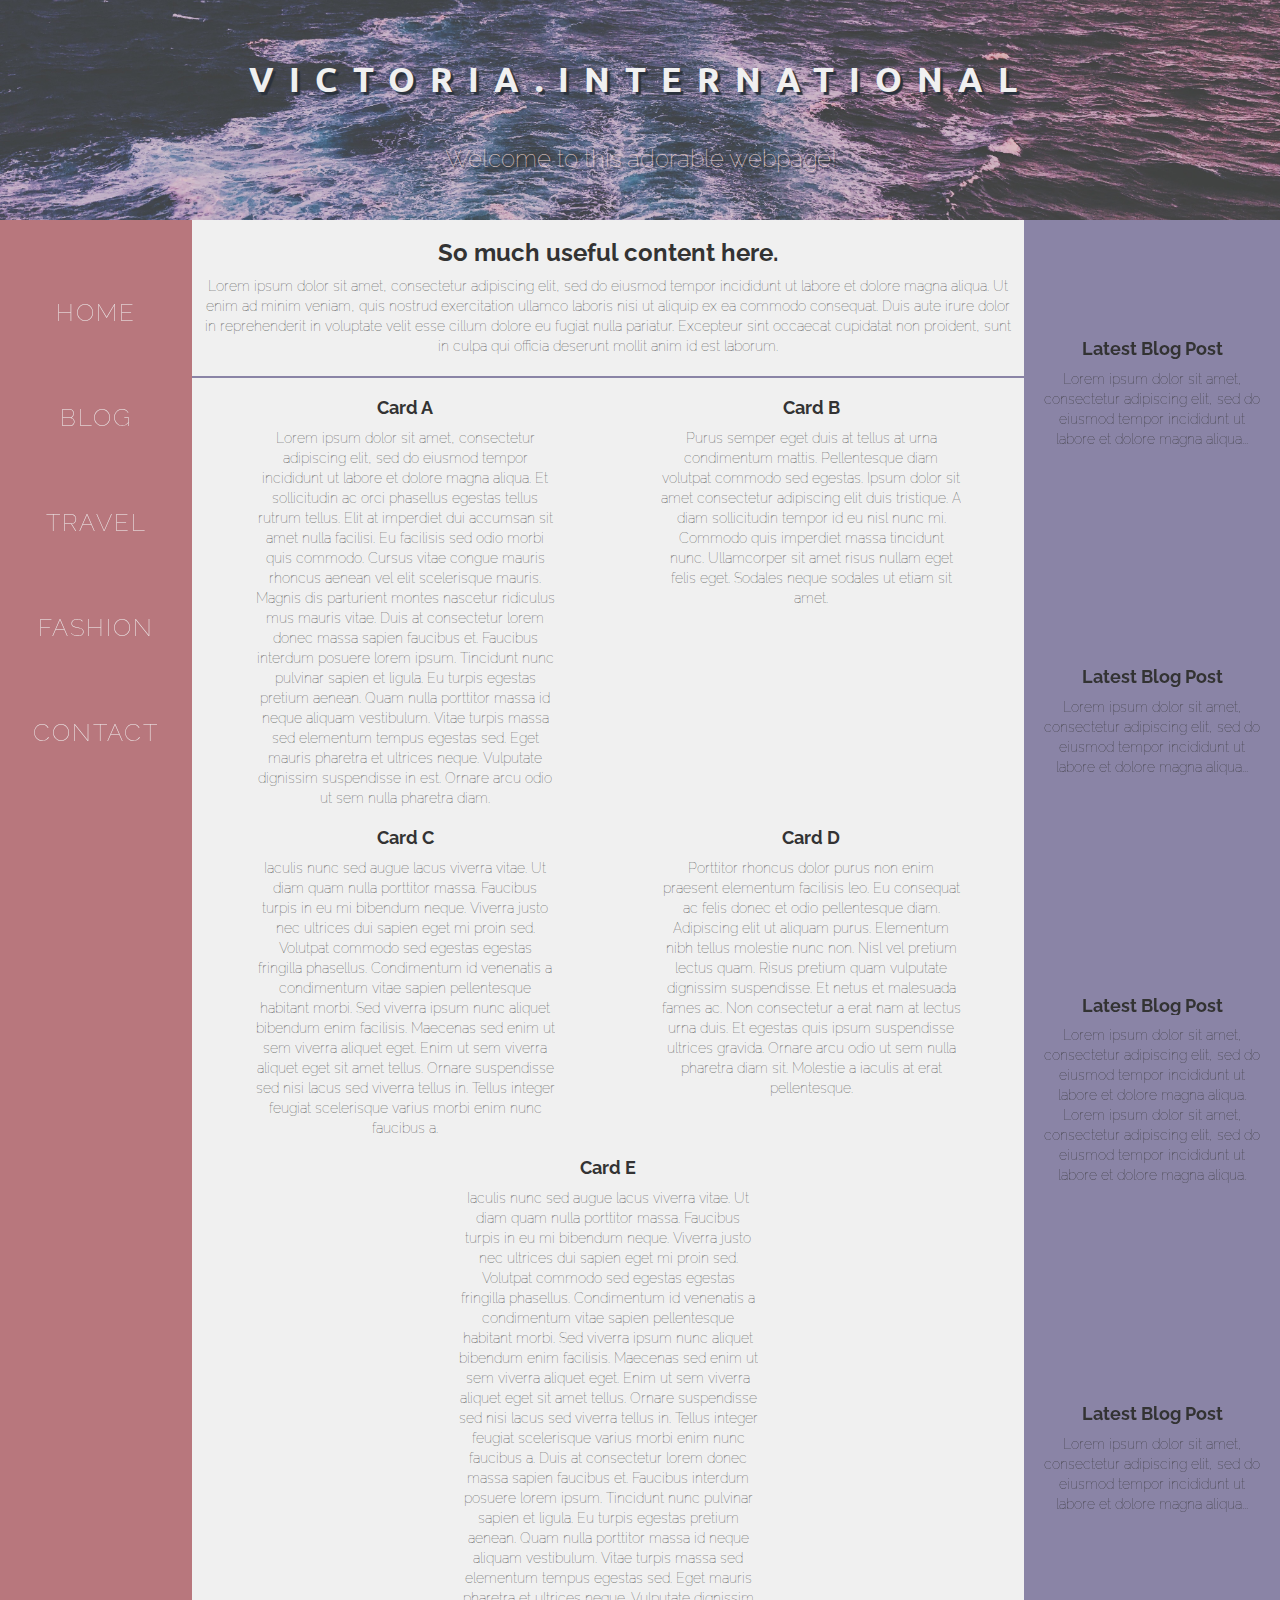
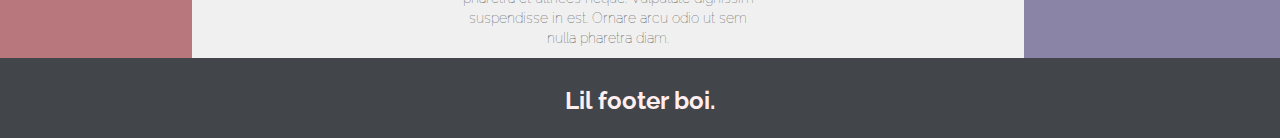
==== commit a81ff87d: "Formatted right side background." ====
--- a/index.html
+++ b/index.html
@@ -17,6 +17,7 @@
 
 		<div class="body">
 			<div id="left-background"></div>
+			<div id="right-background"></div>
 				<div id="left">
 						<h3>Home</h3>
 						<h3>Blog</h3>
@@ -53,8 +54,22 @@
 					</div>
 				</div>
 				<div id="right">
-					<h4>Latest Blog Post</h4>
-					<p>Lorem ipsum dolor sit amet, consectetur adipiscing elit, sed do eiusmod tempor incididunt ut labore et dolore magna aliqua...</p>
+					<div class="post">
+						<h4>Latest Blog Post</h4>
+						<p>Lorem ipsum dolor sit amet, consectetur adipiscing elit, sed do eiusmod tempor incididunt ut labore et dolore magna aliqua...</p>
+					</div>
+					<div class="post">
+						<h4>Latest Blog Post</h4>
+						<p>Lorem ipsum dolor sit amet, consectetur adipiscing elit, sed do eiusmod tempor incididunt ut labore et dolore magna aliqua...</p>
+					</div>
+					<div class="post">
+						<h4>Latest Blog Post</h4>
+						<p>Lorem ipsum dolor sit amet, consectetur adipiscing elit, sed do eiusmod tempor incididunt ut labore et dolore magna aliqua. Lorem ipsum dolor sit amet, consectetur adipiscing elit, sed do eiusmod tempor incididunt ut labore et dolore magna aliqua.</p>
+					</div>
+					<div class="post">
+						<h4>Latest Blog Post</h4>
+						<p>Lorem ipsum dolor sit amet, consectetur adipiscing elit, sed do eiusmod tempor incididunt ut labore et dolore magna aliqua...</p>
+					</div>
 				</div>
 		</div><!--End of Body div-->
 
--- a/style.css
+++ b/style.css
@@ -104,14 +104,25 @@
 	left: 0px;
 }
 
+#right-background {
+	background-color: #8A84A6;
+	height: 2000px;
+	width: 20%;
+	z-index: 1;
+	position: fixed;
+	top: 0px;
+	right: 0px;
+}
+
 #center {
-	width: 70%;
+	width: 65%;
 }
 
 #intro {
 	/*border: 1px solid pink;*/
 	padding-bottom: 10px;
 	padding-left: 10px;
+	padding-right: 10px;
 }
 
 #deck{
@@ -121,6 +132,7 @@
 	border-top: 2px solid #8A84A6;
 	padding-top: 10px;
 	padding-left: 10px;
+	padding-right: 10px;
 }
 .card {
 	 width: 300px;
@@ -142,9 +154,20 @@
 }
 
 #right {
+	display: flex;
+	flex-direction: column;
+	justify-content: space-around;
 	width: 20%;
 	padding: 25px 20px 20px 20px;
-}
+	z-index: 2;
+}
+#right .post {
+	margin-bottom: 30px;
+}
+
+/*#right p {
+	margin-bottom: 25px;
+}*/
 
 /* ------------------------------------- */
 
